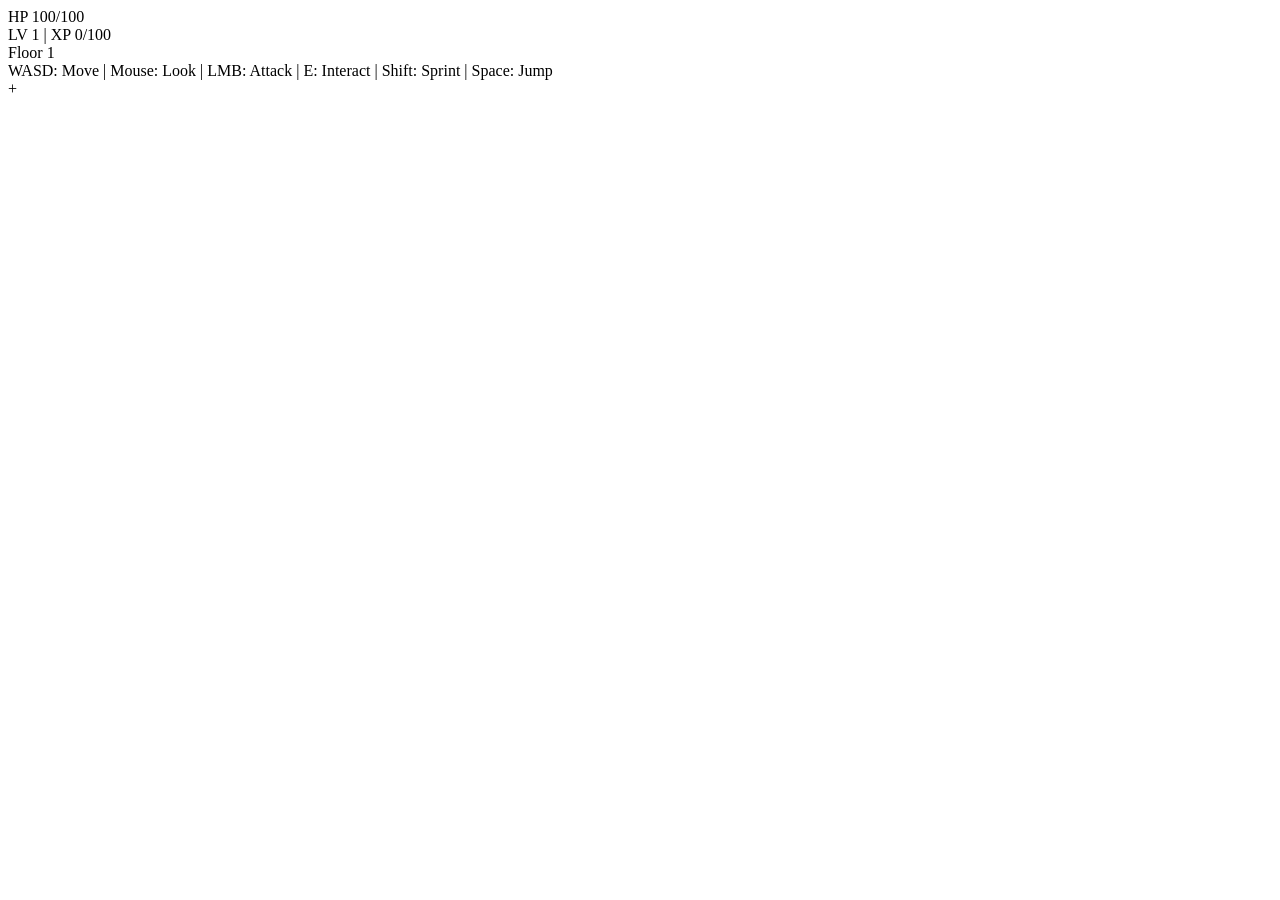
==== index.html @ a09c4e5d "Create initial game prototype with Babylon.js and basic mechanics Co-authored-by: 6ct5xd6ny7 <6ct5xd" ====
<!doctype html>
<html lang="en">
  <head>
    <meta charset="utf-8" />
    <meta name="viewport" content="width=device-width, initial-scale=1" />
    <title>Skyspire: Tower of Blades</title>
    <link rel="stylesheet" href="/workspace/styles.css" />
  </head>
  <body>
    <div id="ui">
      <div id="hud">
        <div class="bar">
          <div id="healthBar" class="fill"></div>
          <span id="healthText" class="label">HP 100/100</span>
        </div>
        <div class="bar xp">
          <div id="xpBar" class="fill"></div>
          <span id="xpText" class="label">LV 1 | XP 0/100</span>
        </div>
        <div id="floorText" class="pill">Floor 1</div>
        <div id="message" class="message"></div>
        <div id="controls" class="pill small">WASD: Move | Mouse: Look | LMB: Attack | E: Interact | Shift: Sprint | Space: Jump</div>
      </div>
      <div id="crosshair">+</div>
    </div>
    <canvas id="renderCanvas"></canvas>

    <!-- Babylon.js core and GUI from CDN -->
    <script src="https://cdn.babylonjs.com/babylon.js"></script>
    <script src="https://cdn.babylonjs.com/gui/babylon.gui.min.js"></script>
    <script src="/workspace/main.js"></script>
  </body>
</html>
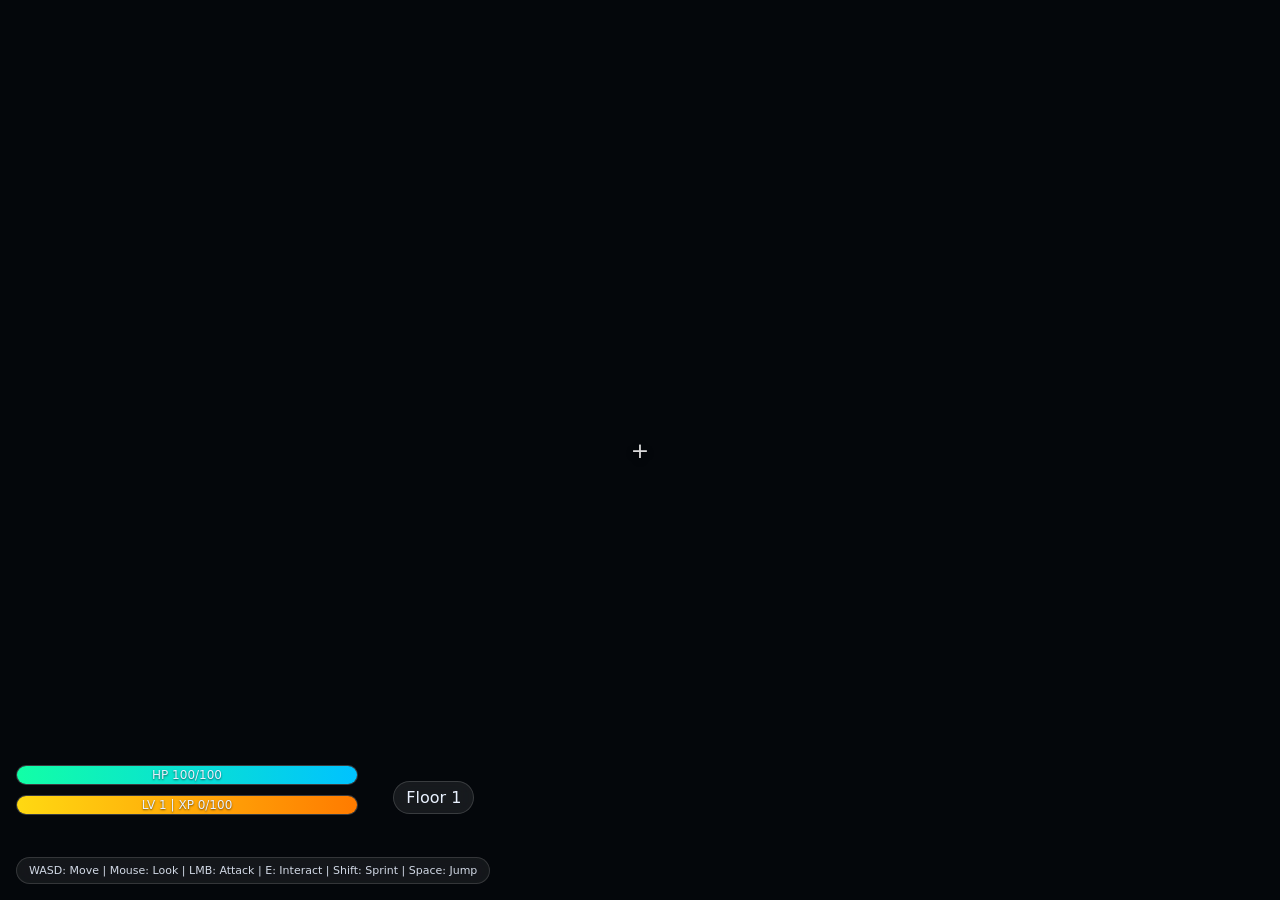
==== commit e1c643c1: "Fix relative paths for stylesheet and script in index.html Co-authored-by: 6ct5xd6ny7 <6ct5xd6ny7@pr" ====
--- a/index.html
+++ b/index.html
@@ -4,7 +4,7 @@
     <meta charset="utf-8" />
     <meta name="viewport" content="width=device-width, initial-scale=1" />
     <title>Skyspire: Tower of Blades</title>
-    <link rel="stylesheet" href="/workspace/styles.css" />
+    <link rel="stylesheet" href="./styles.css" />
   </head>
   <body>
     <div id="ui">
@@ -28,6 +28,6 @@
     <!-- Babylon.js core and GUI from CDN -->
     <script src="https://cdn.babylonjs.com/babylon.js"></script>
     <script src="https://cdn.babylonjs.com/gui/babylon.gui.min.js"></script>
-    <script src="/workspace/main.js"></script>
+    <script src="./main.js"></script>
   </body>
 </html>
--- a/styles.css
+++ b/styles.css
@@ -0,0 +1,103 @@
+html, body {
+  height: 100%;
+  margin: 0;
+  padding: 0;
+  background: #04070b;
+  color: #e9f1ff;
+  font-family: system-ui, -apple-system, Segoe UI, Roboto, Ubuntu, Cantarell, Noto Sans, Helvetica Neue, Arial, "Apple Color Emoji", "Segoe UI Emoji";
+}
+
+#renderCanvas {
+  width: 100%;
+  height: 100%;
+  touch-action: none;
+  display: block;
+}
+
+#ui {
+  position: fixed;
+  inset: 0;
+  pointer-events: none;
+}
+
+#hud {
+  position: absolute;
+  left: 16px;
+  bottom: 16px;
+  display: flex;
+  flex-direction: column;
+  gap: 10px;
+}
+
+.bar {
+  width: 340px;
+  height: 18px;
+  background: rgba(255,255,255,0.08);
+  border: 1px solid rgba(255,255,255,0.15);
+  border-radius: 12px;
+  position: relative;
+  overflow: hidden;
+  box-shadow: inset 0 0 0 1px rgba(255,255,255,0.05);
+}
+
+.bar .fill {
+  position: absolute;
+  top: 0;
+  left: 0;
+  height: 100%;
+  width: 100%;
+  background: linear-gradient(90deg, #12ffa6 0%, #00c2ff 100%);
+}
+
+.bar.xp .fill {
+  background: linear-gradient(90deg, #ffd912 0%, #ff7b00 100%);
+}
+
+.bar .label {
+  position: absolute;
+  top: 50%;
+  left: 50%;
+  transform: translate(-50%, -50%);
+  font-size: 12px;
+  color: #e9f1ff;
+  text-shadow: 0 1px 2px rgba(0,0,0,0.6);
+}
+
+.pill {
+  background: rgba(255,255,255,0.08);
+  border: 1px solid rgba(255,255,255,0.15);
+  border-radius: 999px;
+  padding: 6px 12px;
+  display: inline-flex;
+  align-items: center;
+  gap: 8px;
+  width: max-content;
+  backdrop-filter: blur(8px);
+}
+
+.pill.small {
+  font-size: 11px;
+  opacity: 0.9;
+}
+
+#message {
+  min-height: 22px;
+  font-size: 14px;
+  color: #bde6ff;
+}
+
+#crosshair {
+  position: absolute;
+  left: 50%;
+  top: 50%;
+  transform: translate(-50%, -50%);
+  font-size: 22px;
+  color: rgba(255,255,255,0.85);
+  text-shadow: 0 2px 6px rgba(0,0,0,0.7);
+}
+
+#floorText {
+  position: absolute;
+  right: 16px;
+  top: 16px;
+}
